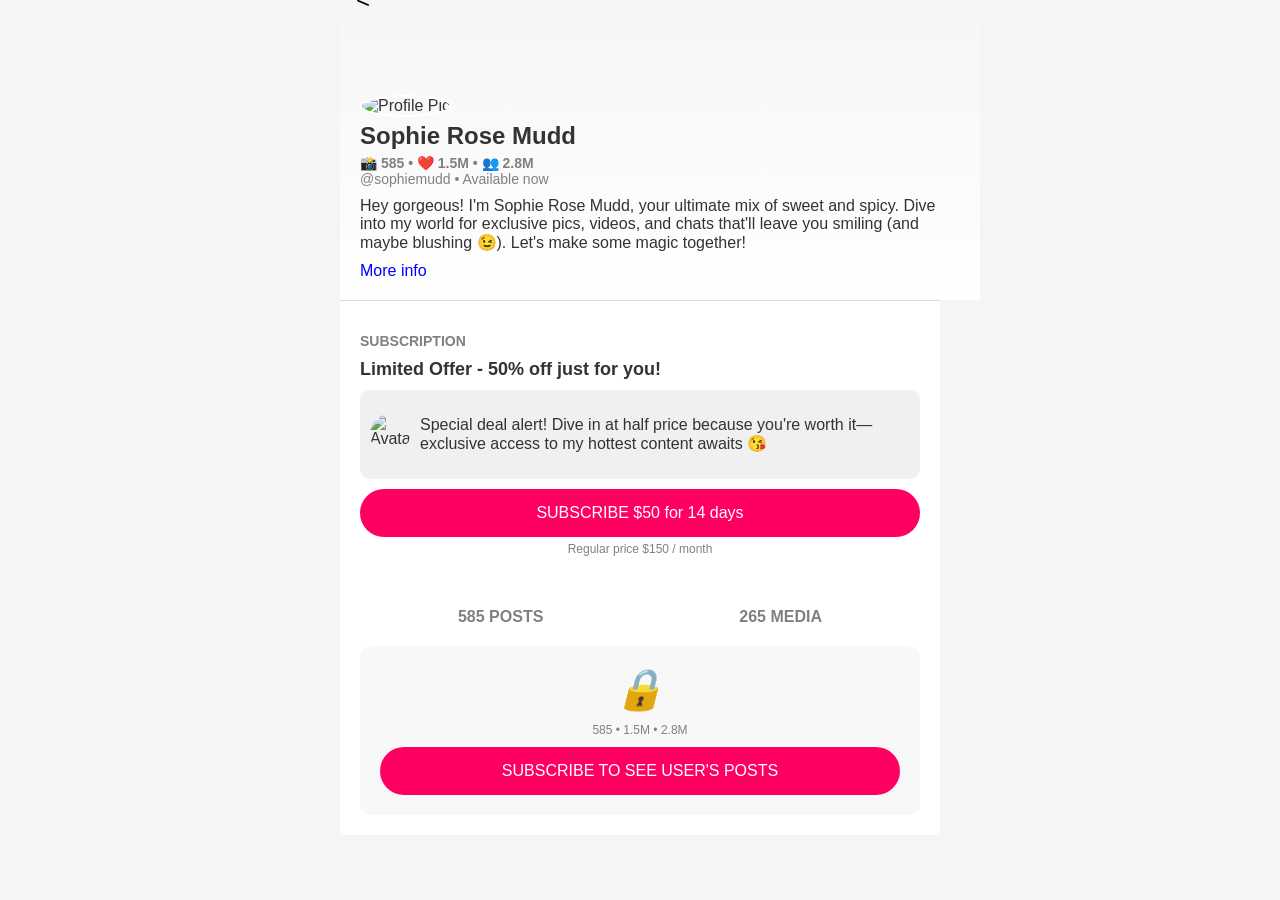
==== index.html @ 002643eb "Add files via upload" ====
<!DOCTYPE html>
<html lang="en">

<head>
    <meta charset="UTF-8">
    <meta name="viewport" content="width=device-width, initial-scale=1.0">
    <title>Sophie Rose Mudd</title>
    <link rel="stylesheet" href="styles.css">
</head>

<body>
    <div class="container">
        <!-- Header/Background Image -->
        <div class="header" style="background-image: url('https://i.imgur.com/8RwTs8N.jpeg');">
            <!-- Upload second pic (beach bikini) and paste direct URL here -->
            <div class="overlay">
                <button class="back-btn">&lt;</button>
                <div class="profile-info">
                    <img src="https://i.imgur.com/CfVSwZW.jpeg" alt="Profile Pic" class="profile-pic">
                    <!-- Upload first pic (red bikini room) and paste direct URL here -->
                    <h1>Sophie Rose Mudd</h1>
                    <p class="stats">📸 585 • ❤️ 1.5M • 👥 2.8M</p> <!-- Top stats with emojis -->
                    <p class="handle">@sophiemudd • Available now</p>
                    <p class="bio">Hey gorgeous! I'm Sophie Rose Mudd, your ultimate mix of sweet and spicy. Dive into
                        my world for exclusive pics, videos, and chats that'll leave you smiling (and maybe blushing
                        😉). Let's make some magic together!</p>
                    <a href="#" class="more-info">More info</a>
                </div>
            </div>
        </div>

        <!-- Subscription Section -->
        <div class="subscription">
            <h2>SUBSCRIPTION</h2>
            <div class="offer">
                <h3>Limited Offer - 50% off just for you!</h3>
                <div class="message-bubble">
                    <img src="https://i.imgur.com/8RwTs8N.jpeg" alt="Avatar" class="bubble-avatar">
                    <!-- Same as profile pic -->
                    <p>Special deal alert! Dive in at half price because you're worth it—exclusive access to my hottest
                        content awaits 😘</p>
                </div>
                <button class="subscribe-btn" onclick="subscribe()">SUBSCRIBE $50 for 14 days</button>
                <p class="regular-price">Regular price $150 / month</p>
            </div>
        </div>

        <!-- New Content Teaser Section (locked premium content) -->
        <div class="content-teaser">
            <div class="counts">
                <span>585 POSTS</span>
                <span>265 MEDIA</span> <!-- Placeholder; change to your actual media count -->
            </div>
            <div class="locked-area">
                <i class="lock-icon">🔒</i>
                <p class="teaser-stats">585 • 1.5M • 2.8M</p>
                <button class="subscribe-teaser" onclick="subscribe()">SUBSCRIBE TO SEE USER'S POSTS</button>
            </div>
        </div>
    </div>
    <script src="script.js"></script>
</body>

</html>
---- styles.css ----
body {
    font-family: Arial, sans-serif;
    margin: 0;
    padding: 0;
    background-color: #f5f5f5;
    color: #333;
}

.container {
    max-width: 600px;
    margin: 0 auto;
}

.header {
    position: relative;
    height: 300px;
    background-size: cover;
    background-position: center;
}

.overlay {
    position: absolute;
    bottom: 0;
    left: 0;
    width: 100%;
    background: linear-gradient(to top, rgba(255, 255, 255, 1), rgba(255, 255, 255, 0));
    padding: 20px;
}

.back-btn {
    position: absolute;
    top: 10px;
    left: 10px;
    background: none;
    border: none;
    font-size: 24px;
    cursor: pointer;
}

.profile-pic {
    width: 80px;
    height: 80px;
    border-radius: 50%;
    border: 2px solid white;
}

.profile-info {
    margin-top: 100px;
    /* Adjust based on image overlap */
}

h1 {
    font-size: 24px;
    margin: 5px 0;
}

.stats {
    font-size: 14px;
    color: gray;
    margin: 0;
    font-weight: bold;
}

.handle {
    font-size: 14px;
    color: gray;
    margin: 0;
}

.bio {
    font-size: 16px;
    margin: 10px 0;
}

.more-info {
    color: blue;
    text-decoration: none;
}

.subscription {
    padding: 20px;
    background: white;
    border-top: 1px solid #ddd;
}

h2 {
    font-size: 14px;
    color: gray;
    text-transform: uppercase;
    margin-bottom: 10px;
}

.offer h3 {
    font-size: 18px;
    margin: 0;
}

.message-bubble {
    background: #f0f0f0;
    border-radius: 10px;
    padding: 10px;
    margin: 10px 0;
    display: flex;
    align-items: center;
}

.bubble-avatar {
    width: 40px;
    height: 40px;
    border-radius: 50%;
    margin-right: 10px;
}

.subscribe-btn {
    background: #ff0062;
    color: white;
    border: none;
    padding: 15px;
    border-radius: 30px;
    width: 100%;
    font-size: 16px;
    cursor: pointer;
}

.regular-price {
    font-size: 12px;
    color: gray;
    text-align: center;
    margin-top: 5px;
}

/* New styles for content teaser */
.content-teaser {
    padding: 20px;
    background: white;
    text-align: center;
}

.counts {
    display: flex;
    justify-content: space-around;
    margin-bottom: 20px;
}

.counts span {
    font-size: 16px;
    font-weight: bold;
    color: gray;
    text-transform: uppercase;
}

.locked-area {
    background: #f8f8f8;
    padding: 20px;
    border-radius: 10px;
}

.lock-icon {
    font-size: 40px;
    color: #ccc;
    display: block;
    margin-bottom: 10px;
}

.teaser-stats {
    font-size: 12px;
    color: gray;
    margin: 10px 0;
}

.subscribe-teaser {
    background: #ff0062;
    color: white;
    border: none;
    padding: 15px;
    border-radius: 30px;
    width: 100%;
    font-size: 16px;
    cursor: pointer;
    text-transform: uppercase;
}
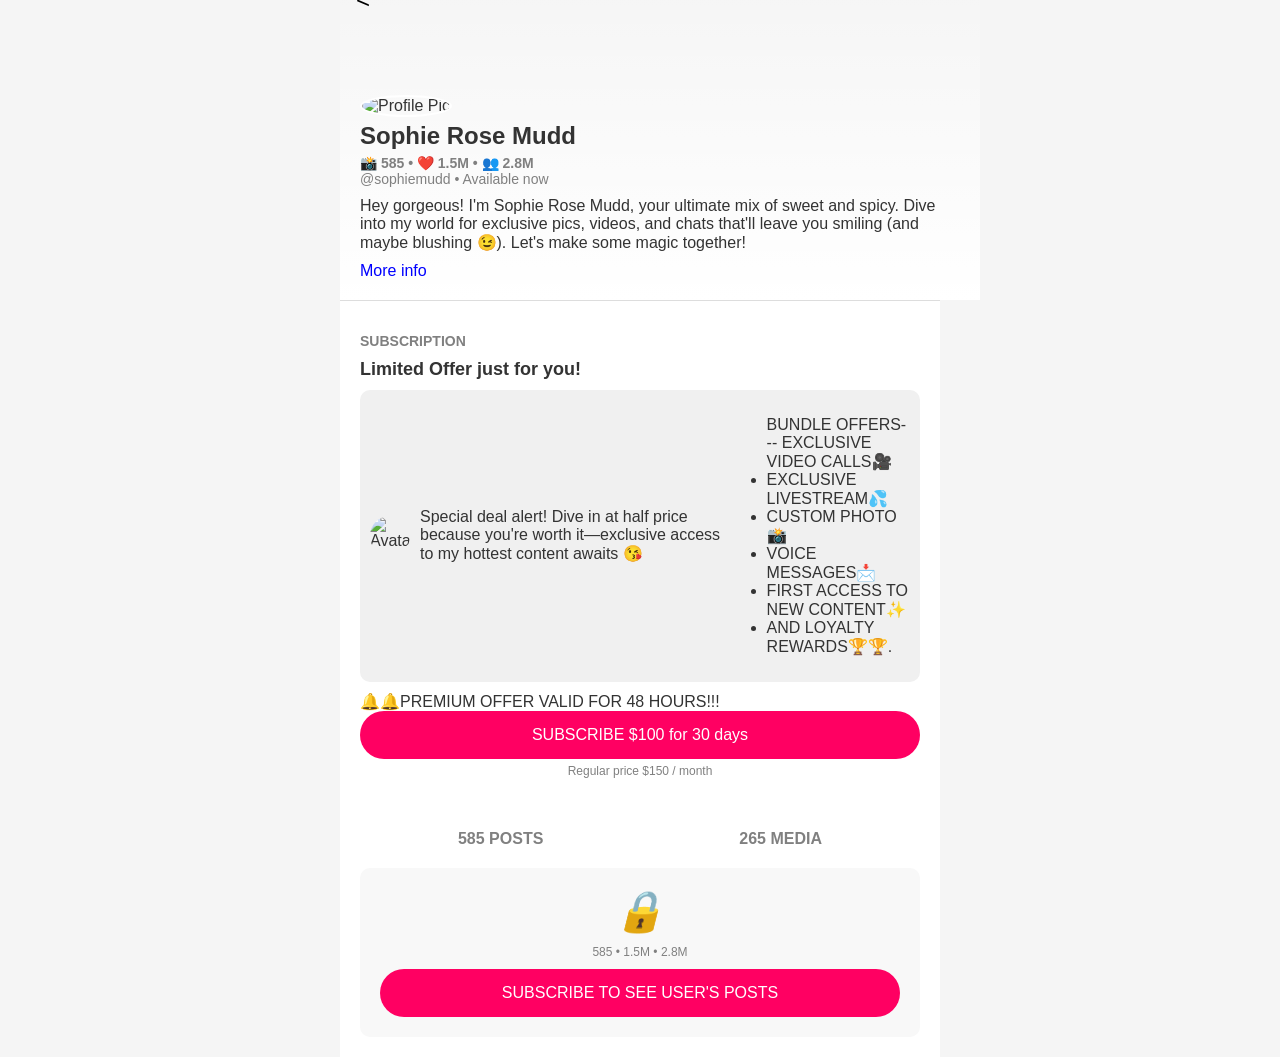
==== commit d57e9d9d: "Add files via upload" ====
--- a/index.html
+++ b/index.html
@@ -33,14 +33,23 @@
         <div class="subscription">
             <h2>SUBSCRIPTION</h2>
             <div class="offer">
-                <h3>Limited Offer - 50% off just for you!</h3>
+                <h3>Limited Offer just for you!</h3>
                 <div class="message-bubble">
                     <img src="https://i.imgur.com/8RwTs8N.jpeg" alt="Avatar" class="bubble-avatar">
                     <!-- Same as profile pic -->
                     <p>Special deal alert! Dive in at half price because you're worth it—exclusive access to my hottest
                         content awaits 😘</p>
-                </div>
-                <button class="subscribe-btn" onclick="subscribe()">SUBSCRIBE $50 for 14 days</button>
+
+
+                    <ul>BUNDLE OFFERS--- EXCLUSIVE VIDEO CALLS🎥
+                        <li>EXCLUSIVE LIVESTREAM💦</li>
+                        <li>CUSTOM PHOTO📸</li>
+                        <li>VOICE MESSAGES📩</li>
+                        <li>FIRST ACCESS TO NEW CONTENT✨</li>
+                        <li>AND LOYALTY REWARDS🏆🏆.</li>
+                    </ul>
+                </div>🔔🔔PREMIUM OFFER VALID FOR 48 HOURS!!!
+                <button class="subscribe-btn" onclick="subscribe()">SUBSCRIBE $100 for 30 days</button>
                 <p class="regular-price">Regular price $150 / month</p>
             </div>
         </div>
